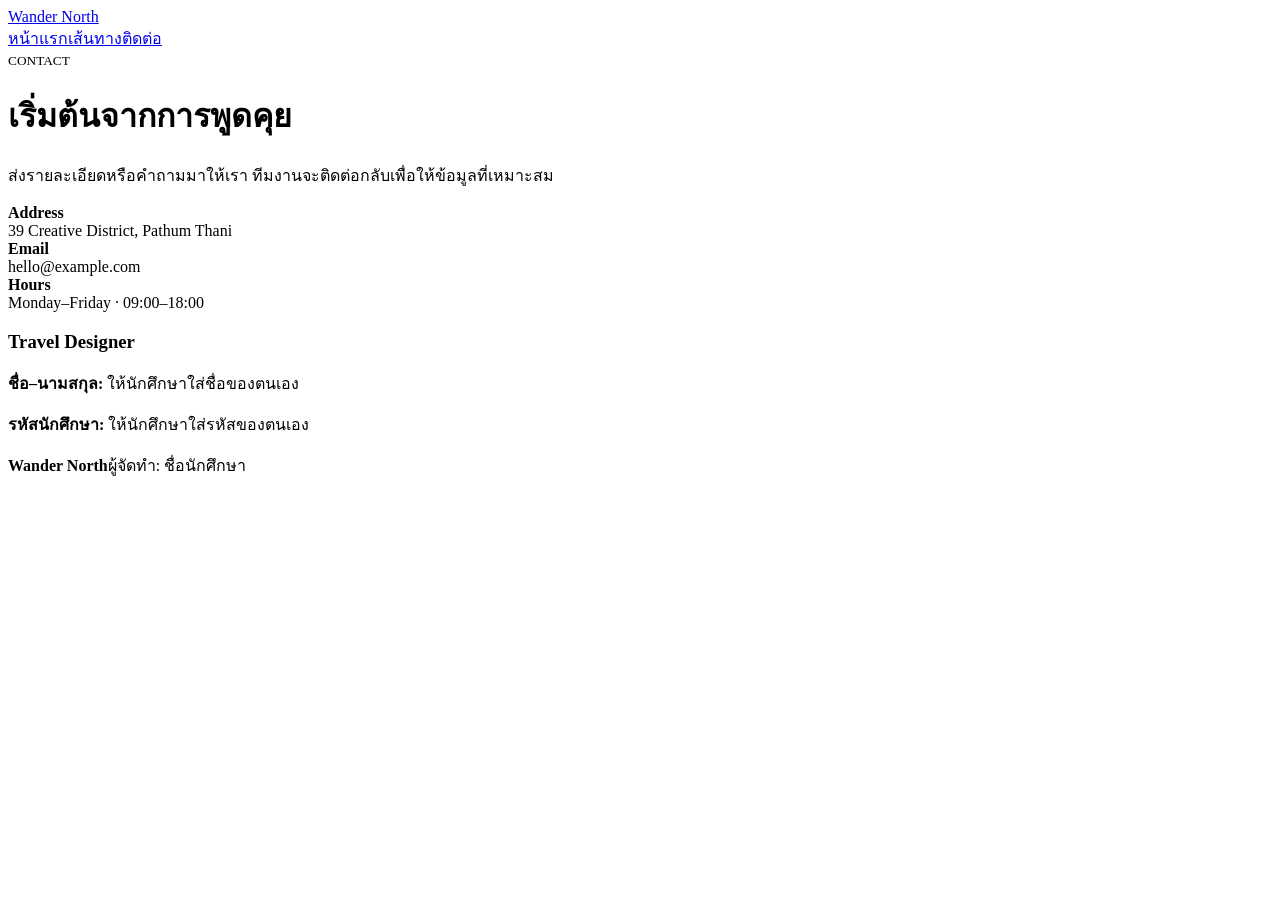
==== contact.html @ d35bc742 "Add files via upload" ====
<!doctype html><html lang="th"><head><meta charset="utf-8"><meta name="viewport" content="width=device-width,initial-scale=1"><title>ติดต่อ | Wander North</title><link rel="stylesheet" href="assets/style.css"></head><body class="fullscreen"><header class="header"><nav class="nav container"><a class="brand" href="welcome.html">Wander North</a><div class="links"><a href="welcome.html">หน้าแรก</a><a href="tours.html">เส้นทาง</a><a href="talk.html">ติดต่อ</a></div></nav></header><main class="contact"><div class="container contact-grid"><div class="contact-lead"><small>CONTACT</small><h1>เริ่มต้นจากการพูดคุย</h1><p>ส่งรายละเอียดหรือคำถามมาให้เรา ทีมงานจะติดต่อกลับเพื่อให้ข้อมูลที่เหมาะสม</p></div><div class="contact-info"><div class="detail"><strong>Address</strong><br>39 Creative District, Pathum Thani</div><div class="detail"><strong>Email</strong><br>hello@example.com</div><div class="detail"><strong>Hours</strong><br>Monday–Friday · 09:00–18:00</div><div class="student"><h3>Travel Designer</h3><p><strong>ชื่อ–นามสกุล:</strong> ให้นักศึกษาใส่ชื่อของตนเอง</p><p><strong>รหัสนักศึกษา:</strong> ให้นักศึกษาใส่รหัสของตนเอง</p></div></div></div></main><footer class="footer"><div class="container footer-row"><strong>Wander North</strong><span class="footer-student">ผู้จัดทำ: ชื่อนักศึกษา</span></div></footer></body></html>
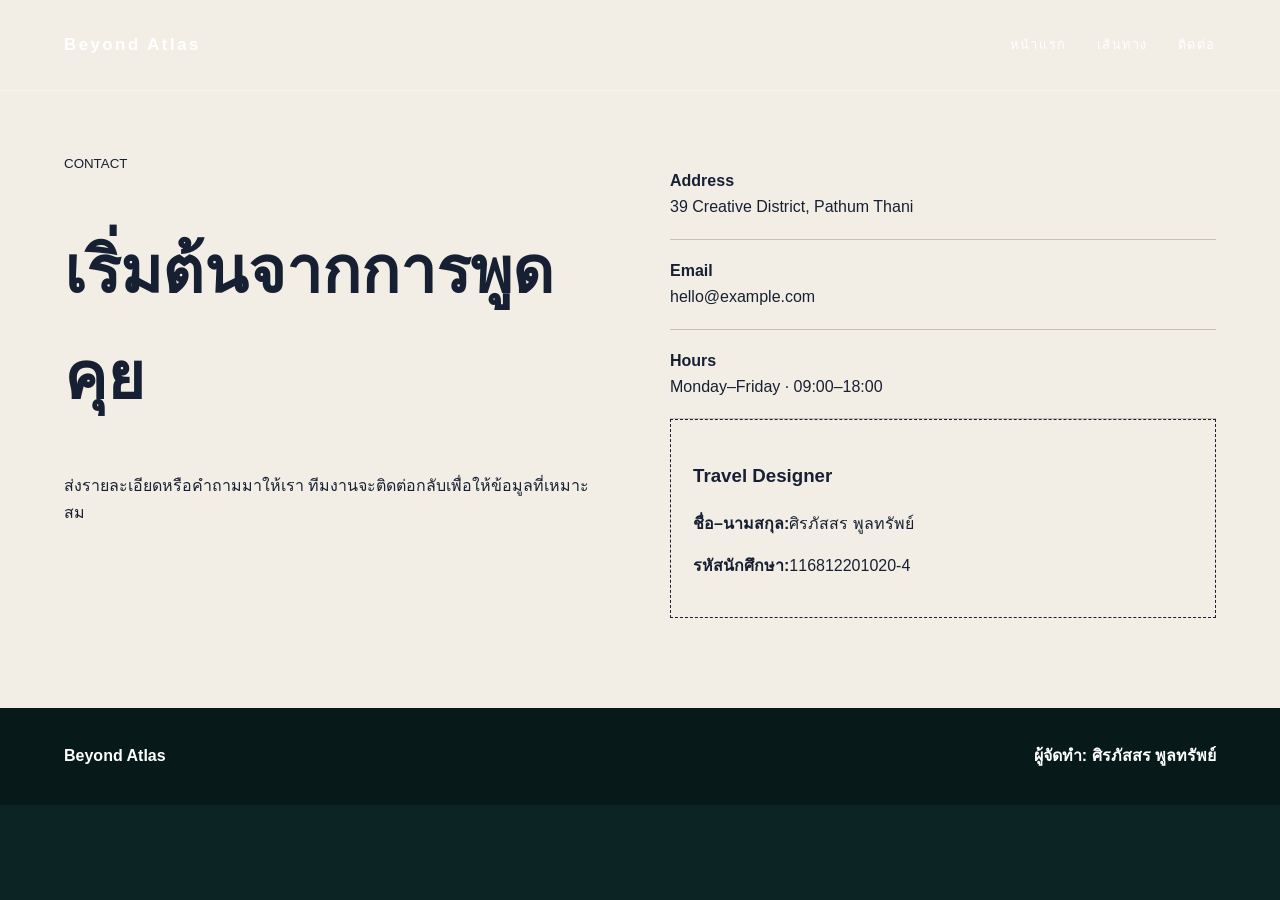
==== commit fafc2c75: "Update contact.html" ====
--- a/contact.html
+++ b/contact.html
@@ -1 +1 @@
-<!doctype html><html lang="th"><head><meta charset="utf-8"><meta name="viewport" content="width=device-width,initial-scale=1"><title>ติดต่อ | Wander North</title><link rel="stylesheet" href="assets/style.css"></head><body class="fullscreen"><header class="header"><nav class="nav container"><a class="brand" href="welcome.html">Wander North</a><div class="links"><a href="welcome.html">หน้าแรก</a><a href="tours.html">เส้นทาง</a><a href="talk.html">ติดต่อ</a></div></nav></header><main class="contact"><div class="container contact-grid"><div class="contact-lead"><small>CONTACT</small><h1>เริ่มต้นจากการพูดคุย</h1><p>ส่งรายละเอียดหรือคำถามมาให้เรา ทีมงานจะติดต่อกลับเพื่อให้ข้อมูลที่เหมาะสม</p></div><div class="contact-info"><div class="detail"><strong>Address</strong><br>39 Creative District, Pathum Thani</div><div class="detail"><strong>Email</strong><br>hello@example.com</div><div class="detail"><strong>Hours</strong><br>Monday–Friday · 09:00–18:00</div><div class="student"><h3>Travel Designer</h3><p><strong>ชื่อ–นามสกุล:</strong> ให้นักศึกษาใส่ชื่อของตนเอง</p><p><strong>รหัสนักศึกษา:</strong> ให้นักศึกษาใส่รหัสของตนเอง</p></div></div></div></main><footer class="footer"><div class="container footer-row"><strong>Wander North</strong><span class="footer-student">ผู้จัดทำ: ชื่อนักศึกษา</span></div></footer></body></html>+<!doctype html><html lang="th"><head><meta charset="utf-8"><meta name="viewport" content="width=device-width,initial-scale=1"><title>ติดต่อ | Wander North</title><link rel="stylesheet" href="assets/style.css"></head><body class="fullscreen"><header class="header"><nav class="nav container"><a class="brand" href="welcome.html">Beyond Atlas</a><div class="links"><a href="index.html">หน้าแรก</a><a href="journeys.html">เส้นทาง</a><a href="contact.html">ติดต่อ</a></div></nav></header><main class="contact"><div class="container contact-grid"><div class="contact-lead"><small>CONTACT</small><h1>เริ่มต้นจากการพูดคุย</h1><p>ส่งรายละเอียดหรือคำถามมาให้เรา ทีมงานจะติดต่อกลับเพื่อให้ข้อมูลที่เหมาะสม</p></div><div class="contact-info"><div class="detail"><strong>Address</strong><br>39 Creative District, Pathum Thani</div><div class="detail"><strong>Email</strong><br>hello@example.com</div><div class="detail"><strong>Hours</strong><br>Monday–Friday · 09:00–18:00</div><div class="student"><h3>Travel Designer</h3><p><strong>ชื่อ–นามสกุล:</strong>ศิรภัสสร พูลทรัพย์</p><p><strong>รหัสนักศึกษา:</strong>116812201020-4</p></div></div></div></main><footer class="footer"><div class="container footer-row"><strong>Beyond Atlas</strong><span class="footer-student">ผู้จัดทำ: ศิรภัสสร พูลทรัพย์</span></div></footer></body></html>
--- a/assets/style.css
+++ b/assets/style.css
@@ -0,0 +1 @@
+*{box-sizing:border-box}html{scroll-behavior:smooth}body{margin:0;font-family:Arial,"Noto Sans Thai",sans-serif;color:#172033;background:#fff;line-height:1.65}a{color:inherit}.container{width:min(1160px,90%);margin:auto}img{display:block;max-width:100%;object-fit:cover}.student{padding:22px;border:1px dashed currentColor}.footer-student{font-weight:700}body{background:#0d2425;color:#fff}.header{position:absolute;z-index:5;width:100%;border-bottom:1px solid #ffffff55}.nav{height:90px;display:flex;align-items:center;justify-content:space-between}.brand{font-size:1.05rem;font-weight:800;letter-spacing:.15em;text-decoration:none}.links{display:flex;gap:30px}.links a{text-decoration:none;font-size:.8rem;letter-spacing:.12em;text-transform:uppercase}.hero{min-height:100vh;position:relative;display:grid;align-items:end;padding:155px 0 75px}.hero:after{content:"";position:absolute;inset:0;background:linear-gradient(90deg,#071919d9 0%,#07191966 50%,#0719191a)}.hero-bg{position:absolute;inset:0;width:100%;height:100%}.hero-content{position:relative;z-index:2;max-width:780px}.hero h1{font-family:Georgia,serif;font-size:clamp(4rem,9vw,8.5rem);line-height:.86;margin:20px 0}.kicker{font-size:.75rem;letter-spacing:.23em;color:#e8c087;text-transform:uppercase}.button{display:inline-block;margin-top:20px;padding:14px 22px;background:#e8c087;color:#102324;text-decoration:none;font-size:.8rem;font-weight:800;letter-spacing:.13em;text-transform:uppercase}.page-head{padding:150px 0 65px;background:#133637}.page-head h1{font-family:Georgia,serif;font-size:clamp(4rem,8vw,7rem);margin:15px 0}.listing{padding:70px 0;background:#f2eee5;color:#172033}.entry{display:grid;grid-template-columns:1.2fr .8fr;gap:55px;align-items:center;padding:40px 0;border-bottom:1px solid #c9c1b3}.entry img{width:100%;height:430px}.entry:nth-child(even){grid-template-columns:.8fr 1.2fr}.entry:nth-child(even) img{order:2}.entry h2{font-family:Georgia,serif;font-size:2.8rem}.contact{padding:150px 0 90px;background:#f2eee5;color:#172033}.contact-grid{display:grid;grid-template-columns:1fr 1fr;gap:60px}.contact h1{font-family:Georgia,serif;font-size:4rem}.detail{padding:18px 0;border-bottom:1px solid #c9c1b3}.footer{padding:35px 0;background:#071919}.footer-row{display:flex;justify-content:space-between;gap:20px}@media(max-width:800px){body{padding-left:0}.nav{height:auto;min-height:80px;display:flex;align-items:flex-start;flex-direction:column;padding:18px 0}.links{width:100%;flex-direction:row;justify-content:space-between;gap:8px}.hero-grid,.hero,.bento,.entry,.entry:nth-child(even),.contact-grid{grid-template-columns:1fr}.hero{min-height:auto}.hero-bg{height:680px;position:relative}.fullscreen .hero{margin-top:0}.hero-media,.hero img,.entry img{height:400px}.hero-copy{order:2;padding:45px 5vw}.entry:nth-child(even) img{order:0}.side{position:static;width:100%;height:auto;gap:25px}.side .links{display:flex}.mobile-footer{display:block;padding:25px;background:#15222a;color:#fff}.magazine .nav{display:flex}.bento{grid-template-rows:auto}.hero-copy{grid-row:auto}.footer-row{flex-direction:column;gap:15px}}
